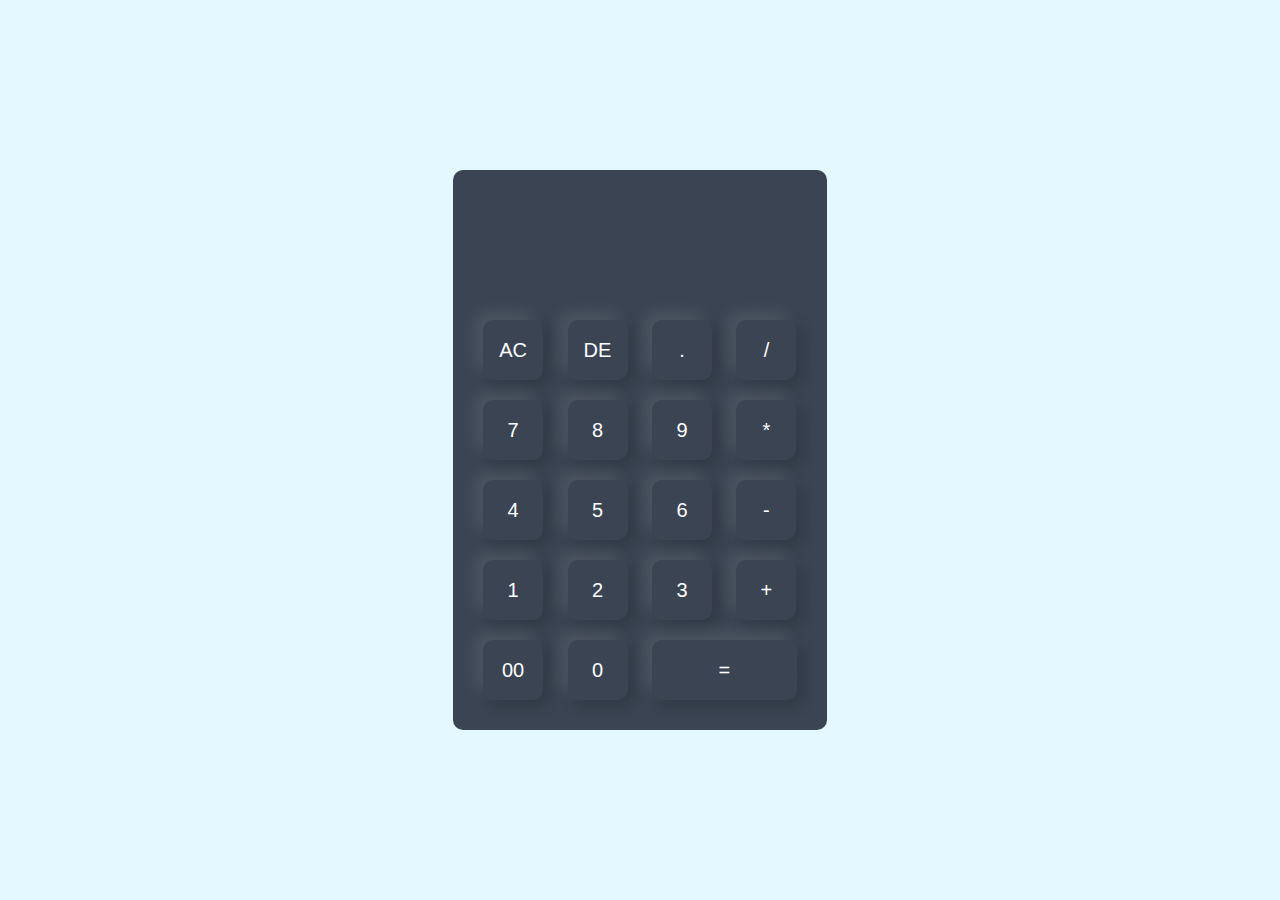
==== Calculater/index.html @ 8a25395f "push code" ====
<!DOCTYPE html>
<html lang="en">
<head>
    <meta charset="UTF-8">
    <meta name="viewport" content="width=device-width, initial-scale=1.0">
    <title>calculater</title>
    <link rel="stylesheet" href="style.css">
</head>
<body>
    <div class="container">
         <div class="calculator">
            <form>
                <div class="display">
                    <input type="text" name="display">
                </div>
                <div>
                    <input type="button" value="AC">
                    <input type="button" value="DE">
                    <input type="button" value=".">
                    <input type="button" value="/">
                </div>
                <div>
                    <input type="button" value="7" >
                    <input type="button" value="8">
                    <input type="button" value="9">
                    <input type="button" value="*">
                </div>
                <div>
                    <input type="button" value="4">
                    <input type="button" value="5">
                    <input type="button" value="6">
                    <input type="button" value="-">
                </div>
                <div>
                    <input type="button" value="1">
                    <input type="button" value="2">
                    <input type="button" value="3">
                    <input type="button" value="+">
                </div>
                <div>
                    <input type="button" value="00">
                    <input type="button" value="0">
                    <input type="button" value="=" class="equal">
                    
                </div>
            </form>
         </div>
    </div>
</body>
</html>
---- Calculater/style.css ----
*{
    margin: 0;
    padding: 0;
    font-family: 'Poppins', sans-serif;
    box-sizing: border-box;
}

.container{
    width: 100%;
    height: 100vh;
    background: #e3f9ff;
    display: flex;
    align-items: center;
    justify-content: center;
}

.calculator{
    background: #3a4452;
    padding: 20px;
    border-radius: 10px;

}

.calculator form input{
    border: 0;
    outline: 0;
    width: 60px;
    height: 60px;
    border-radius: 10px;
    box-shadow: -8px -8px 15px rgba(255, 255, 255, 0.1), 5px 5px 15px rgba(0, 0, 0, 0.2);
    background: transparent;
    font-size: 20px;
    color: #fff;
    cursor: pointer;
    margin: 10px;

}

form .display{
    display: flex;
    justify-content: center;
    margin: 20px 0;
}

form .display input{
    text-align: right;
    flex: 1;
    font-size: 45px;
    box-shadow: none;
}

form input.equal{
    width: 145px;
}
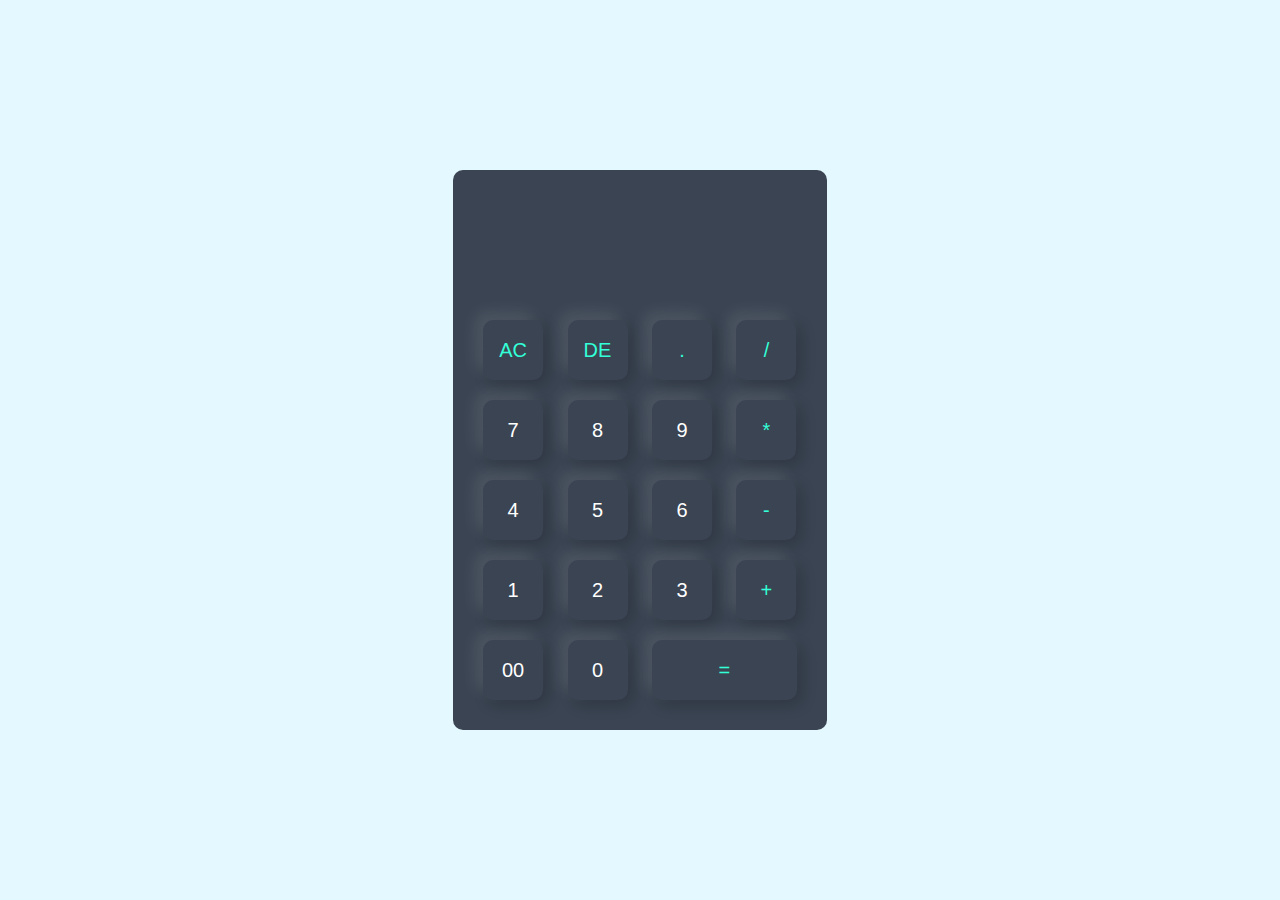
==== commit f43c5b1d: "push code" ====
--- a/Calculater/index.html
+++ b/Calculater/index.html
@@ -14,33 +14,33 @@
                     <input type="text" name="display">
                 </div>
                 <div>
-                    <input type="button" value="AC">
-                    <input type="button" value="DE">
-                    <input type="button" value=".">
-                    <input type="button" value="/">
+                    <input type="button" value="AC" onclick="display.value = '' "  class="operator">
+                    <input type="button" value="DE" onclick="display.value = display.value.toString().slice(0,-1) " class="operator">
+                    <input type="button" value="." onclick="display.value += '.' " class="operator">
+                    <input type="button" value="/" onclick="display.value += '/' " class="operator">
                 </div>
                 <div>
-                    <input type="button" value="7" >
-                    <input type="button" value="8">
-                    <input type="button" value="9">
-                    <input type="button" value="*">
+                    <input type="button" value="7" onclick="display.value += '7' " >
+                    <input type="button" value="8" onclick="display.value += '8' " >
+                    <input type="button" value="9" onclick="display.value += '9' " >
+                    <input type="button" value="*" onclick="display.value += '*' " class="operator">
                 </div>
                 <div>
-                    <input type="button" value="4">
-                    <input type="button" value="5">
-                    <input type="button" value="6">
-                    <input type="button" value="-">
+                    <input type="button" value="4" onclick="display.value += '4' " >
+                    <input type="button" value="5" onclick="display.value += '5' " >
+                    <input type="button" value="6" onclick="display.value += '6' " >
+                    <input type="button" value="-" onclick="display.value += '-' " class="operator">
                 </div>
                 <div>
-                    <input type="button" value="1">
-                    <input type="button" value="2">
-                    <input type="button" value="3">
-                    <input type="button" value="+">
+                    <input type="button" value="1" onclick="display.value += '1' " >
+                    <input type="button" value="2" onclick="display.value += '2' " >
+                    <input type="button" value="3" onclick="display.value += '3' " >
+                    <input type="button" value="+" onclick="display.value += '+' " class="operator">
                 </div>
                 <div>
-                    <input type="button" value="00">
-                    <input type="button" value="0">
-                    <input type="button" value="=" class="equal">
+                    <input type="button" value="00" onclick="display.value += '00' ">
+                    <input type="button" value="0" onclick="display.value += '0' ">
+                    <input type="button" value="=" class="equal operator" onclick="display.value = eval(display.value) ">
                     
                 </div>
             </form>
--- a/Calculater/style.css
+++ b/Calculater/style.css
@@ -51,4 +51,8 @@
 
 form input.equal{
     width: 145px;
+}
+
+form input.operator{
+    color: #33ffd8;
 }